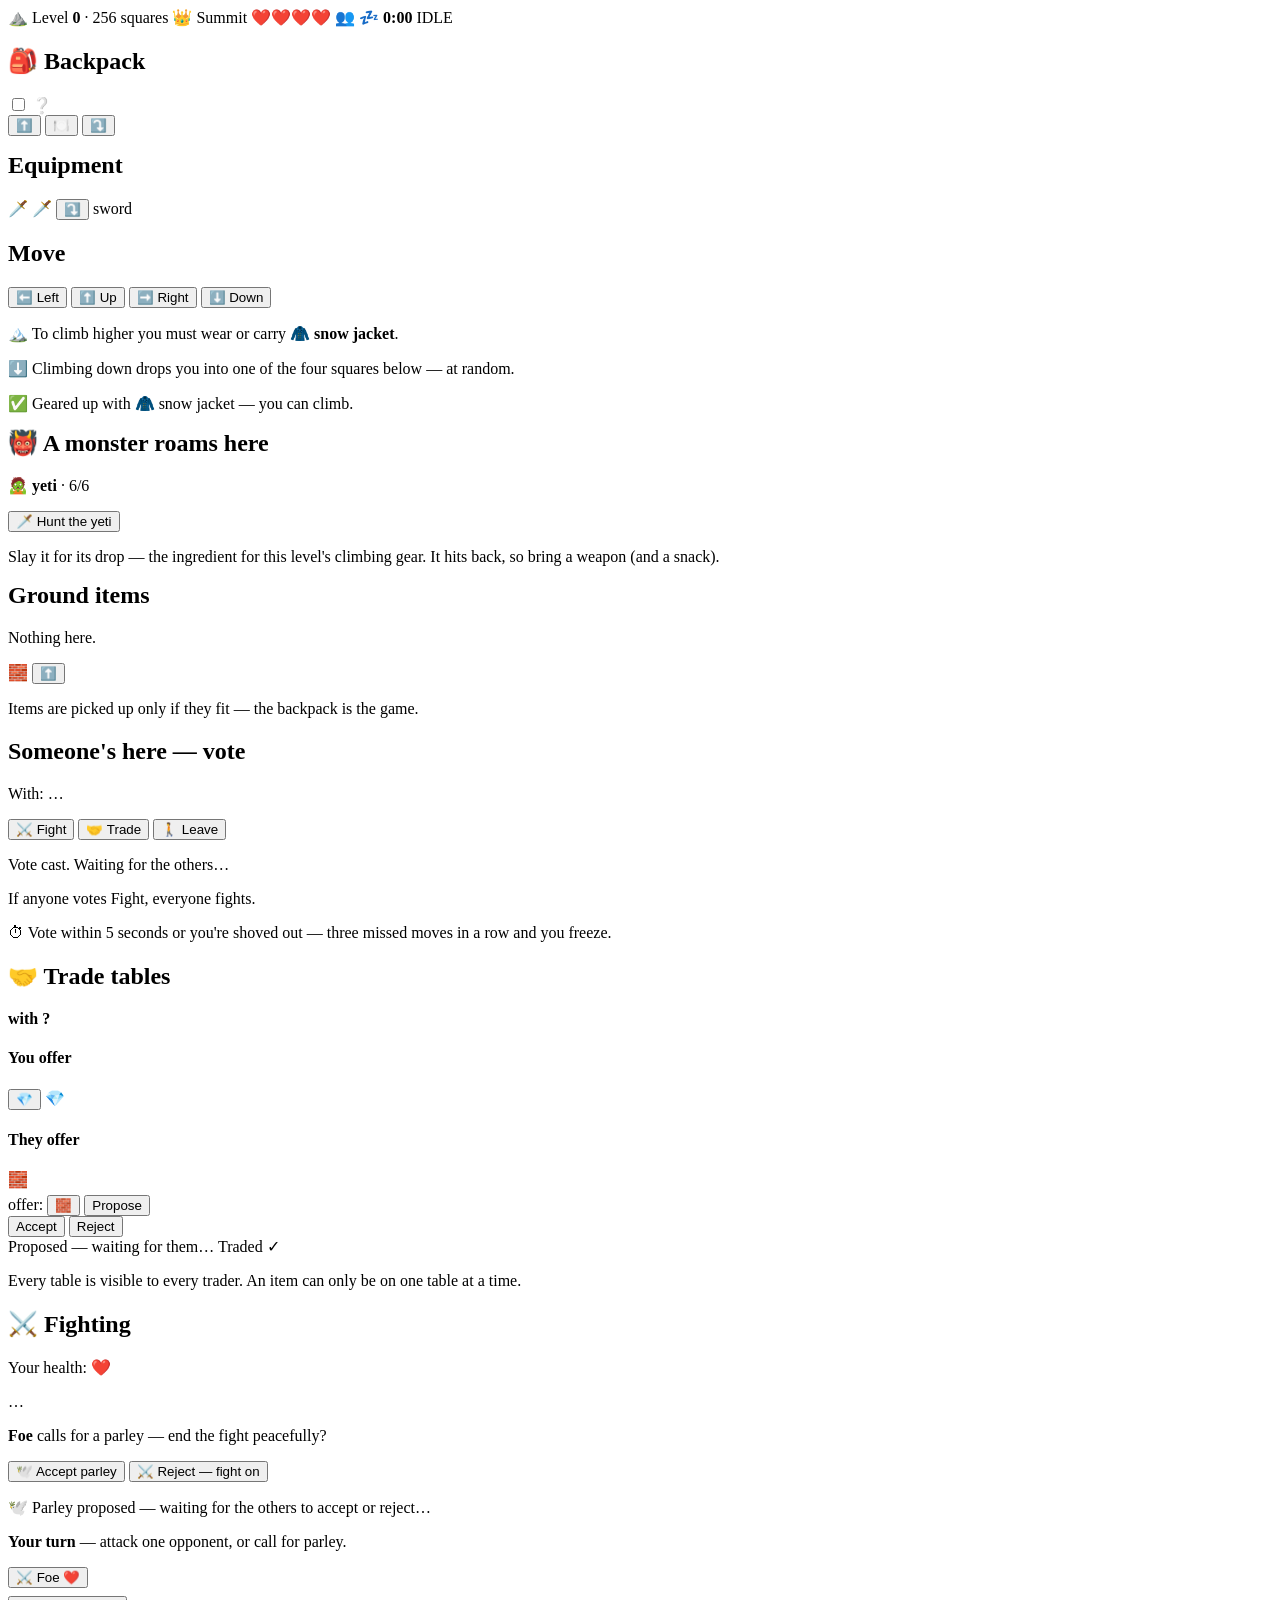
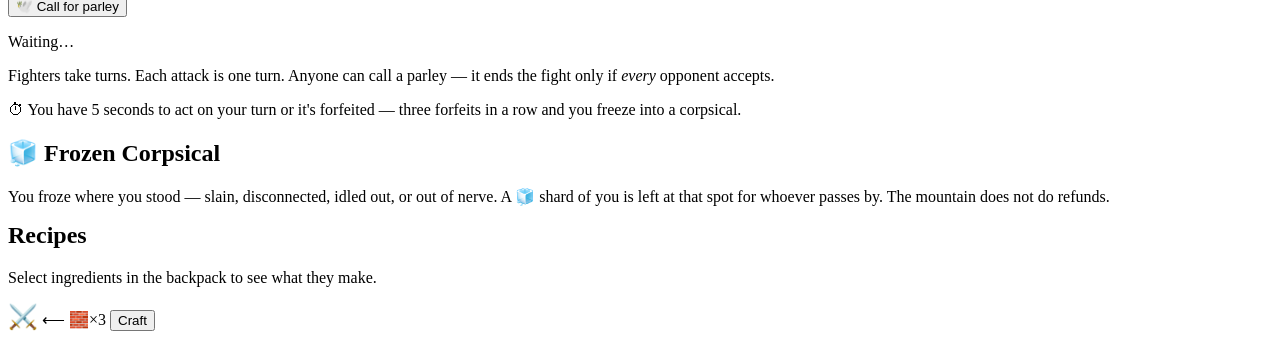
==== src/main/resources/templates/game.html @ 91d24371 "Unify item-move buttons: ⬆️ takes, ⤵️ puts down One consistent gesture for moving items everywhere: " ====
<!DOCTYPE html>
<html lang="en" xmlns:th="http://www.thymeleaf.org">
<head>
    <meta charset="UTF-8">
    <meta name="viewport" content="width=device-width, initial-scale=1">
    <title>⚔️ InventoryQuest</title>
    <link rel="stylesheet" th:href="@{/css/game.css}">
    <script th:src="@{/webjars/htmx.org/dist/htmx.min.js}"></script>
    <script th:src="@{/webjars/htmx.org/dist/ext/ws.js}"></script>
    <script>
      // Live idle countdown. The status strip carries #idle-timer with data-remaining (seconds).
      // This ticks it down once a second; every htmx swap re-renders the strip and reseeds it, so
      // any action resets the clock. When it reaches zero the server has frozen you into a
      // corpsical, and your context panel updates over the WebSocket.
      setInterval(function () {
        var el = document.getElementById('idle-timer');
        if (!el) return;
        var r = parseInt(el.getAttribute('data-remaining') || '0', 10);
        if (r > 0) { r -= 1; el.setAttribute('data-remaining', String(r)); }
        var m = Math.floor(r / 60), s = r % 60;
        el.textContent = m + ':' + (s < 10 ? '0' + s : s);
        var wrap = el.closest('.idle');
        if (wrap) { wrap.classList.toggle('warn', r <= 30); }
      }, 1000);
    </script>
</head>
<body>

<!-- ═══ SCREEN (whole board; re-rendered by every htmx action) ═══════════════════════ -->
<div th:fragment="screen" id="screen" hx-ext="ws"
     th:attr="ws-connect=@{/ws(playerId=${s.player.id},level=${s.player.level},index=${s.player.squareIndex})}">
  <div class="wrap">

    <!-- Status strip: elevation, health, state badge — always agrees with the panel -->
    <div class="strip">
      <span>⛰️ Level <b th:text="${s.player.level}">0</b> · <span th:text="${s.squareCount}">256</span> squares</span>
      <span class="crown" th:if="${s.squareCount == 1}" title="The summit — last square standing">👑 Summit</span>
      <span class="hearts" th:text="${s.hearts}">❤️❤️❤️❤️</span>
      <span class="muted" th:if="${s.occupantCount > 1}" th:text="'👥 ' + ${s.occupantCount} + ' here'">👥</span>
      <span class="idle" th:unless="${s.state.name() == 'ELIMINATED'}"
            title="You freeze if idle this long — any action resets it">
        💤 <b id="idle-timer" th:attr="data-remaining=${s.idleSeconds}">10:00</b></span>
      <span class="badge" th:classappend="${s.state}" th:text="${s.state}">IDLE</span>
    </div>

    <div class="msg" th:text="${s.message}"></div>

    <div class="board">
      <!-- LEFT: the backpack + equipment are on screen at all times, interactive in every state -->
      <div class="panel">
        <h2>🎒 Backpack</h2>
        <div id="craftform" class="backpack">
          <div th:each="i : ${#numbers.sequence(1,30)}" class="slot-bg"></div>
          <div th:each="item : ${s.player.backpack.items}" class="item"
               th:classappend="${s.selected.contains(item.id)} ? 'selected'"
               th:style="|grid-row:${item.row + 1} / span ${item.type.size}; grid-column:${item.col + 1} / span ${item.type.size};|">
            <label class="emoji">
              <input type="checkbox" name="sel" th:value="${item.id}"/>
              <span th:text="${item.type.emoji}">❔</span>
            </label>
            <div class="acts">
              <button th:if="${item.type.equippable}" title="equip"
                      th:attr="hx-post=@{/game/{id}/equip/{iid}(id=${s.player.id},iid=${item.id})}"
                      hx-target="#screen" hx-swap="outerHTML">⬆️</button>
              <button th:if="${item.type.food}" title="eat"
                      th:attr="hx-post=@{/game/{id}/eat/{iid}(id=${s.player.id},iid=${item.id})}"
                      hx-target="#screen" hx-swap="outerHTML">🍽️</button>
              <button title="drop"
                      th:attr="hx-post=@{/game/{id}/drop/{iid}(id=${s.player.id},iid=${item.id})}"
                      hx-target="#screen" hx-swap="outerHTML">⤵️</button>
            </div>
          </div>
        </div>

        <h2 style="margin-top:16px;">Equipment</h2>
        <div class="equipment">
          <div class="eqslot" th:each="slot : ${T(com.example.inventoryquest.item.EquipSlot).values()}">
            <span th:with="worn=${s.player.equipment.get(slot)}">
              <span th:if="${worn != null}" th:text="${worn.type.emoji}">🗡️</span>
              <span th:unless="${worn != null}" class="muted" th:text="${slot.emoji}">🗡️</span>
            </span>
            <button class="deco" th:if="${s.player.equipment.get(slot) != null}" title="unequip"
                    th:attr="hx-post=@{/game/{id}/unequip/{slot}(id=${s.player.id},slot=${slot})}"
                    hx-target="#screen" hx-swap="outerHTML">⤵️</button>
            <span class="label" th:text="${slot.name().toLowerCase()}">sword</span>
          </div>
        </div>
      </div>

      <!-- RIGHT: state-specific context panel (nested fragment; also fetched alone on a WS nudge) -->
      <div th:fragment="contextPanel" id="context-panel" class="panel">

        <!-- IDLE / MUST_MOVE: movement + ground items -->
        <div th:if="${s.state.name() == 'IDLE' or s.state.name() == 'MUST_MOVE'}">
          <h2 th:text="${s.state.name() == 'MUST_MOVE'} ? 'You voted Leave — move' : 'Move'">Move</h2>
          <div class="moves">
            <button th:attr="hx-post=@{/game/{id}/move(id=${s.player.id},direction='LEFT')}"
                    hx-target="#screen" hx-swap="outerHTML">⬅️ Left</button>
            <button th:attr="hx-post=@{/game/{id}/move(id=${s.player.id},direction='UP')}"
                    th:disabled="${!s.canClimb or !s.readyToClimb}" hx-target="#screen" hx-swap="outerHTML">⬆️ Up</button>
            <button th:attr="hx-post=@{/game/{id}/move(id=${s.player.id},direction='RIGHT')}"
                    hx-target="#screen" hx-swap="outerHTML">➡️ Right</button>
            <button th:attr="hx-post=@{/game/{id}/move(id=${s.player.id},direction='DOWN')}"
                    th:disabled="${s.player.level == 0}" hx-target="#screen" hx-swap="outerHTML">⬇️ Down</button>
          </div>
          <p class="hint" th:if="${s.canClimb and !s.readyToClimb}">
            🏔️ To climb higher you must wear or carry <b th:text="${s.climbGear}">🧥 snow jacket</b>.</p>
          <p class="hint" th:if="${s.player.level > 0}">⬇️ Climbing down drops you into one of the four
            squares below — at random.</p>
          <p class="hint" th:if="${s.canClimb and s.readyToClimb and s.climbGear != null}">
            ✅ Geared up with <span th:text="${s.climbGear}">🧥 snow jacket</span> — you can climb.</p>

          <div th:if="${s.state.name() == 'IDLE'}">
            <div th:if="${s.monster != null}" class="monster">
              <h2 style="margin-top:16px;">👹 A monster roams here</h2>
              <p><span class="memoji" th:text="${s.monster.emoji}">🧟</span>
                <b th:text="${s.monster.name}">yeti</b>
                <span class="muted" th:text="'· ' + ${s.monster.hp} + '/' + ${s.monster.maxHp} + ' HP'">· 6/6</span></p>
              <button class="danger" th:attr="hx-post=@{/game/{id}/hunt(id=${s.player.id})}"
                      hx-target="#screen" hx-swap="outerHTML">
                🗡️ Hunt the <span th:text="${s.monster.name}">yeti</span></button>
              <p class="hint">Slay it for its drop — the ingredient for this level's climbing gear.
                It hits back, so bring a weapon (and a snack).</p>
            </div>

            <h2 style="margin-top:16px;">Ground items</h2>
            <p class="muted" th:if="${s.ground.isEmpty()}">Nothing here.</p>
            <div class="ground">
              <div class="g" th:each="g : ${s.ground}">
                <span class="emoji" th:text="${g.emoji}">🧱</span>
                <button class="deco" th:disabled="${!g.fits}"
                        th:title="${g.fits} ? 'pick up' : 'no room in your backpack'"
                        th:attr="hx-post=@{/game/{id}/pickup/{iid}(id=${s.player.id},iid=${g.id})}"
                        hx-target="#screen" hx-swap="outerHTML">⬆️</button>
              </div>
            </div>
            <p class="hint">Items are picked up only if they fit — the backpack is the game.</p>
          </div>
        </div>

        <!-- VOTING -->
        <div th:if="${s.state.name() == 'VOTING'}">
          <h2>Someone's here — vote</h2>
          <p class="muted">With: <span th:text="${#strings.listJoin(s.others, ', ')}">…</span></p>
          <div class="votes">
            <button class="danger" th:disabled="${s.hasVoted}"
                    th:attr="hx-post=@{/game/{id}/vote(id=${s.player.id},option='FIGHT')}"
                    hx-target="#screen" hx-swap="outerHTML">⚔️ Fight</button>
            <button th:disabled="${s.hasVoted}"
                    th:attr="hx-post=@{/game/{id}/vote(id=${s.player.id},option='TRADE')}"
                    hx-target="#screen" hx-swap="outerHTML">🤝 Trade</button>
            <button th:disabled="${s.hasVoted}"
                    th:attr="hx-post=@{/game/{id}/vote(id=${s.player.id},option='LEAVE')}"
                    hx-target="#screen" hx-swap="outerHTML">🚶 Leave</button>
          </div>
          <p class="hint" th:if="${s.hasVoted}">Vote cast. Waiting for the others…</p>
          <p class="hint">If anyone votes Fight, everyone fights.</p>
          <p class="hint">⏱ Vote within 5 seconds or you're shoved out — three missed moves in a
            row and you freeze.</p>
        </div>

        <!-- TRADING -->
        <div th:if="${s.state.name() == 'TRADING'}">
          <h2>🤝 Trade tables</h2>
          <div class="tables">
            <div class="table" th:each="t : ${s.tradeTables}">
              <div><b>with <span th:text="${t.opponentName}">?</span></b>
                <span class="muted" th:text="' · ' + ${t.state}"></span></div>
              <div class="sides">
                <div class="side"><h4>You offer</h4>
                  <button th:each="o : ${t.mine}" th:if="${t.state == 'OPEN'}"
                          th:attr="hx-post=@{/game/{id}/trade/{tid}/withdraw/{iid}(id=${s.player.id},tid=${t.tableId},iid=${o.itemId})}"
                          hx-target="#screen" hx-swap="outerHTML" th:text="${o.emoji}">💎</button>
                  <span th:each="o : ${t.mine}" th:unless="${t.state == 'OPEN'}" th:text="${o.emoji}">💎</span>
                </div>
                <div class="side"><h4>They offer</h4>
                  <span th:each="o : ${t.theirs}" th:text="${o.emoji}">🧱</span>
                </div>
              </div>
              <div th:if="${t.state == 'OPEN'}">
                <span class="muted">offer:</span>
                <button th:each="item : ${s.player.backpack.items}"
                        th:attr="hx-post=@{/game/{id}/trade/{tid}/offer/{iid}(id=${s.player.id},tid=${t.tableId},iid=${item.id})}"
                        hx-target="#screen" hx-swap="outerHTML" th:text="${item.type.emoji}">🧱</button>
                <button class="primary" style="margin-top:6px;"
                        th:attr="hx-post=@{/game/{id}/trade/{tid}/propose(id=${s.player.id},tid=${t.tableId})}"
                        hx-target="#screen" hx-swap="outerHTML">Propose</button>
              </div>
              <div th:if="${t.iCanAccept}">
                <button class="ok" th:attr="hx-post=@{/game/{id}/trade/{tid}/accept(id=${s.player.id},tid=${t.tableId})}"
                        hx-target="#screen" hx-swap="outerHTML">Accept</button>
                <button class="danger" th:attr="hx-post=@{/game/{id}/trade/{tid}/reject(id=${s.player.id},tid=${t.tableId})}"
                        hx-target="#screen" hx-swap="outerHTML">Reject</button>
              </div>
              <span class="muted" th:if="${t.state == 'PROPOSED' and t.iProposed}">Proposed — waiting for them…</span>
              <span class="ok" th:if="${t.state == 'ACCEPTED'}">Traded ✓</span>
            </div>
          </div>
          <p class="hint">Every table is visible to every trader. An item can only be on one table at a time.</p>
        </div>

        <!-- FIGHTING -->
        <div th:if="${s.state.name() == 'FIGHTING'}" th:with="f=${s.fight}">
          <h2>⚔️ Fighting</h2>
          <p>Your health: <span class="hearts" th:if="${f != null}" th:text="${f.hearts}">❤️</span></p>
          <p class="muted" th:if="${f != null}" th:text="${f.combatants} + ' combatants remain'">…</p>

          <div th:if="${f != null}">
            <!-- A parley I have to answer -->
            <div th:if="${f.iMustAnswer}">
              <p><b><span th:text="${f.parleyProposer}">Foe</span></b> calls for a parley — end the
                fight peacefully?</p>
              <button class="ok" th:attr="hx-post=@{/game/{id}/fight/parley/accept(id=${s.player.id})}"
                      hx-target="#screen" hx-swap="outerHTML">🕊️ Accept parley</button>
              <button class="danger" th:attr="hx-post=@{/game/{id}/fight/parley/reject(id=${s.player.id})}"
                      hx-target="#screen" hx-swap="outerHTML">⚔️ Reject — fight on</button>
            </div>

            <!-- I proposed a parley and am waiting on the others -->
            <p class="muted" th:if="${f.iProposedParley}">🕊️ Parley proposed — waiting for the others
              to accept or reject…</p>

            <!-- My turn: pick who to attack, or call for parley -->
            <div th:if="${f.myTurn}">
              <p><b>Your turn</b> — attack one opponent, or call for parley.</p>
              <div class="fighters">
                <button class="danger" th:each="o : ${f.opponents}"
                        th:attr="hx-post=@{/game/{id}/fight/attack/{tid}(id=${s.player.id},tid=${o.id})}"
                        hx-target="#screen" hx-swap="outerHTML">
                  ⚔️ <span th:text="${o.name}">Foe</span>
                  <span class="hearts" th:text="${o.hearts}">❤️</span>
                </button>
              </div>
              <button style="margin-top:8px;" th:attr="hx-post=@{/game/{id}/fight/parley(id=${s.player.id})}"
                      hx-target="#screen" hx-swap="outerHTML">🕊️ Call for parley</button>
            </div>

            <!-- Not my turn, no parley for me -->
            <p class="muted" th:if="${!f.myTurn and !f.iMustAnswer and !f.iProposedParley}"
               th:text="'Waiting for ' + ${f.currentTurnName} + ' to take their turn…'">Waiting…</p>
          </div>
          <p class="hint">Fighters take turns. Each attack is one turn. Anyone can call a parley —
            it ends the fight only if <em>every</em> opponent accepts.</p>
          <p class="hint">⏱ You have 5 seconds to act on your turn or it's forfeited — three
            forfeits in a row and you freeze into a corpsical.</p>
        </div>

        <!-- ELIMINATED (a frozen corpsical) -->
        <div th:if="${s.state.name() == 'ELIMINATED'}">
          <h2>🧊 Frozen Corpsical</h2>
          <p class="muted">You froze where you stood — slain, disconnected, idled out, or out of
            nerve. A 🧊 shard of you is left at that spot for whoever passes by. The mountain does
            not do refunds.</p>
        </div>

        <!-- Recipe panel: live filter over the current selection -->
        <div th:fragment="recipePanel" id="recipe-panel" class="recipes"
             th:attr="hx-get=@{/game/{id}/recipes(id=${s.player.id})}"
             hx-trigger="change from:#craftform" hx-include="#craftform"
             hx-target="#recipe-panel" hx-swap="outerHTML">
          <h2 style="margin-top:16px;">Recipes</h2>
          <p class="muted" th:if="${s.recipes.isEmpty()}">Select ingredients in the backpack to see what they make.</p>
          <div class="recipe" th:each="r : ${s.recipes}" th:classappend="${!r.craftable} ? 'dim'">
            <span style="font-size:24px;" th:text="${r.resultEmoji}">⚔️</span>
            <span class="arrow">⟵</span>
            <span th:each="ing : ${r.ingredients}" class="ing" th:classappend="${!ing.satisfied} ? 'missing'">
              <span th:text="${ing.emoji}">🧱</span><span class="muted" th:text="'×' + ${ing.need}">×3</span>
            </span>
            <button class="primary" style="margin-left:auto;" th:if="${r.craftable}"
                    th:attr="hx-post=@{/game/{id}/craft/{res}(id=${s.player.id},res=${r.resultName})}"
                    hx-target="#screen" hx-swap="outerHTML">Craft</button>
          </div>
        </div>
      </div>
    </div>
  </div>
  <!-- WebSocket nudge target: replaced out-of-band, then re-fetches this client's panel -->
  <div id="square-signal" style="display:none"></div>
</div>

</body>
</html>
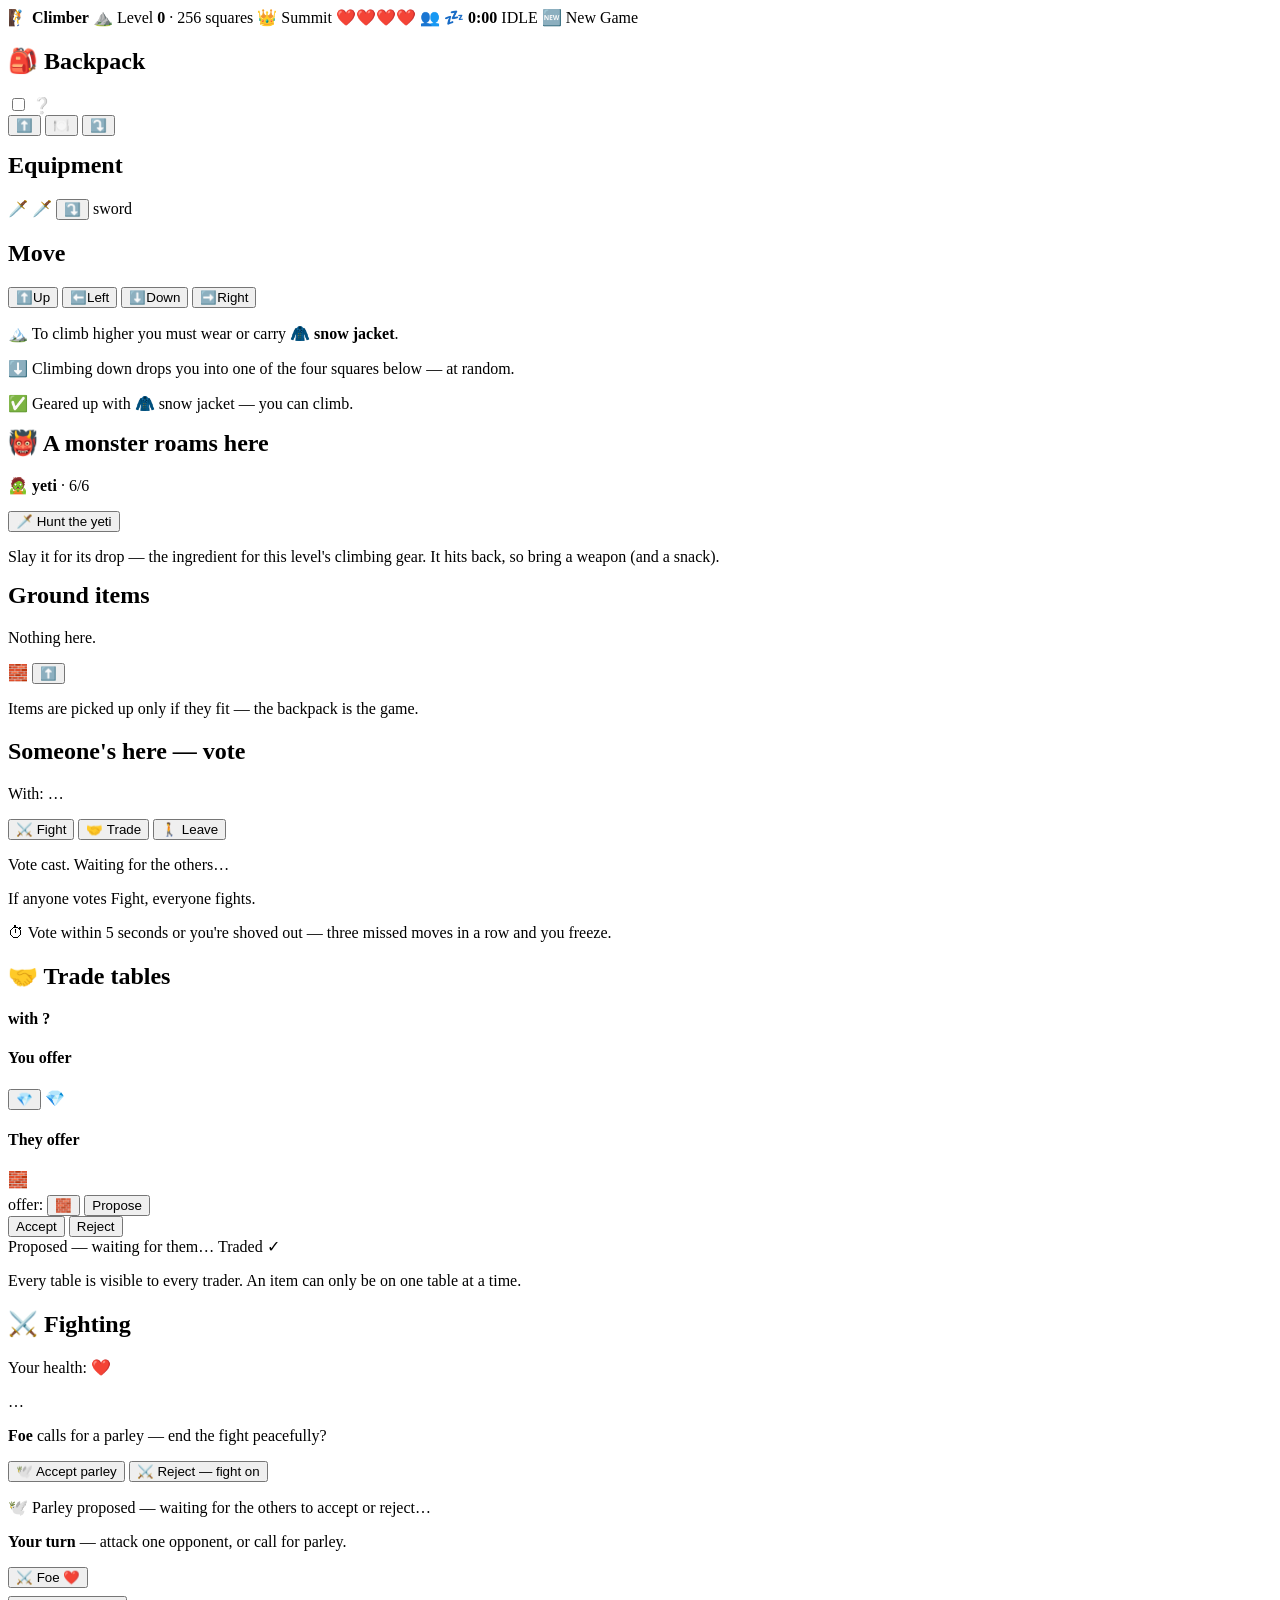
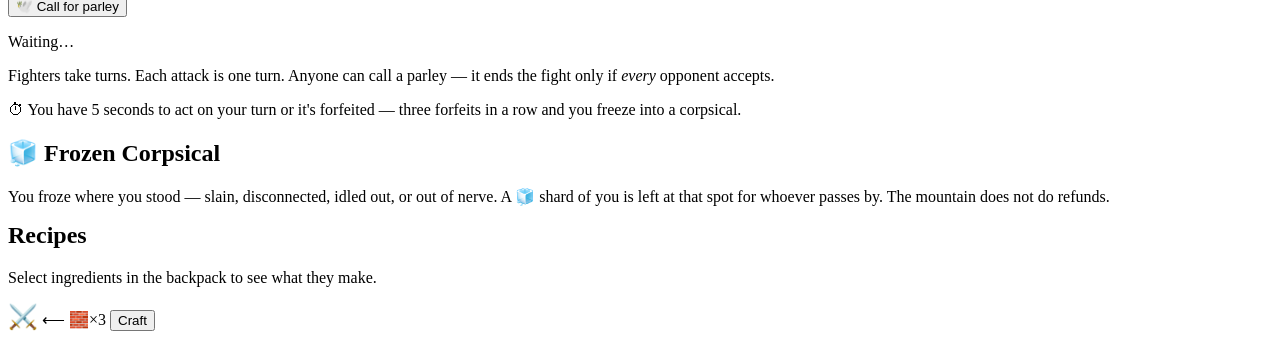
==== commit efd3a3be: "Status strip: character name + New Game; WASD-cross movement - Show the climber's name up top (🧗 <na" ====
--- a/src/main/resources/templates/game.html
+++ b/src/main/resources/templates/game.html
@@ -31,8 +31,9 @@
      th:attr="ws-connect=@{/ws(playerId=${s.player.id},level=${s.player.level},index=${s.player.squareIndex})}">
   <div class="wrap">
 
-    <!-- Status strip: elevation, health, state badge — always agrees with the panel -->
+    <!-- Status strip: who you are, elevation, health, state badge — always agrees with the panel -->
     <div class="strip">
+      <span class="who">🧗 <b th:text="${s.player.name}">Climber</b></span>
       <span>⛰️ Level <b th:text="${s.player.level}">0</b> · <span th:text="${s.squareCount}">256</span> squares</span>
       <span class="crown" th:if="${s.squareCount == 1}" title="The summit — last square standing">👑 Summit</span>
       <span class="hearts" th:text="${s.hearts}">❤️❤️❤️❤️</span>
@@ -41,6 +42,7 @@
             title="You freeze if idle this long — any action resets it">
         💤 <b id="idle-timer" th:attr="data-remaining=${s.idleSeconds}">10:00</b></span>
       <span class="badge" th:classappend="${s.state}" th:text="${s.state}">IDLE</span>
+      <a class="newgame" th:href="@{/}" title="Start a new game with a fresh climber">🆕 New Game</a>
     </div>
 
     <div class="msg" th:text="${s.message}"></div>
@@ -94,14 +96,16 @@
         <div th:if="${s.state.name() == 'IDLE' or s.state.name() == 'MUST_MOVE'}">
           <h2 th:text="${s.state.name() == 'MUST_MOVE'} ? 'You voted Leave — move' : 'Move'">Move</h2>
           <div class="moves">
-            <button th:attr="hx-post=@{/game/{id}/move(id=${s.player.id},direction='LEFT')}"
-                    hx-target="#screen" hx-swap="outerHTML">⬅️ Left</button>
-            <button th:attr="hx-post=@{/game/{id}/move(id=${s.player.id},direction='UP')}"
-                    th:disabled="${!s.canClimb or !s.readyToClimb}" hx-target="#screen" hx-swap="outerHTML">⬆️ Up</button>
-            <button th:attr="hx-post=@{/game/{id}/move(id=${s.player.id},direction='RIGHT')}"
-                    hx-target="#screen" hx-swap="outerHTML">➡️ Right</button>
-            <button th:attr="hx-post=@{/game/{id}/move(id=${s.player.id},direction='DOWN')}"
-                    th:disabled="${s.player.level == 0}" hx-target="#screen" hx-swap="outerHTML">⬇️ Down</button>
+            <button class="up" th:attr="hx-post=@{/game/{id}/move(id=${s.player.id},direction='UP')}"
+                    th:disabled="${!s.canClimb or !s.readyToClimb}" hx-target="#screen" hx-swap="outerHTML"
+                    title="Up (climb — gear required)">⬆️<span>Up</span></button>
+            <button class="left" th:attr="hx-post=@{/game/{id}/move(id=${s.player.id},direction='LEFT')}"
+                    hx-target="#screen" hx-swap="outerHTML" title="Left">⬅️<span>Left</span></button>
+            <button class="down" th:attr="hx-post=@{/game/{id}/move(id=${s.player.id},direction='DOWN')}"
+                    th:disabled="${s.player.level == 0}" hx-target="#screen" hx-swap="outerHTML"
+                    title="Down (climb down to a random square below)">⬇️<span>Down</span></button>
+            <button class="right" th:attr="hx-post=@{/game/{id}/move(id=${s.player.id},direction='RIGHT')}"
+                    hx-target="#screen" hx-swap="outerHTML" title="Right">➡️<span>Right</span></button>
           </div>
           <p class="hint" th:if="${s.canClimb and !s.readyToClimb}">
             🏔️ To climb higher you must wear or carry <b th:text="${s.climbGear}">🧥 snow jacket</b>.</p>
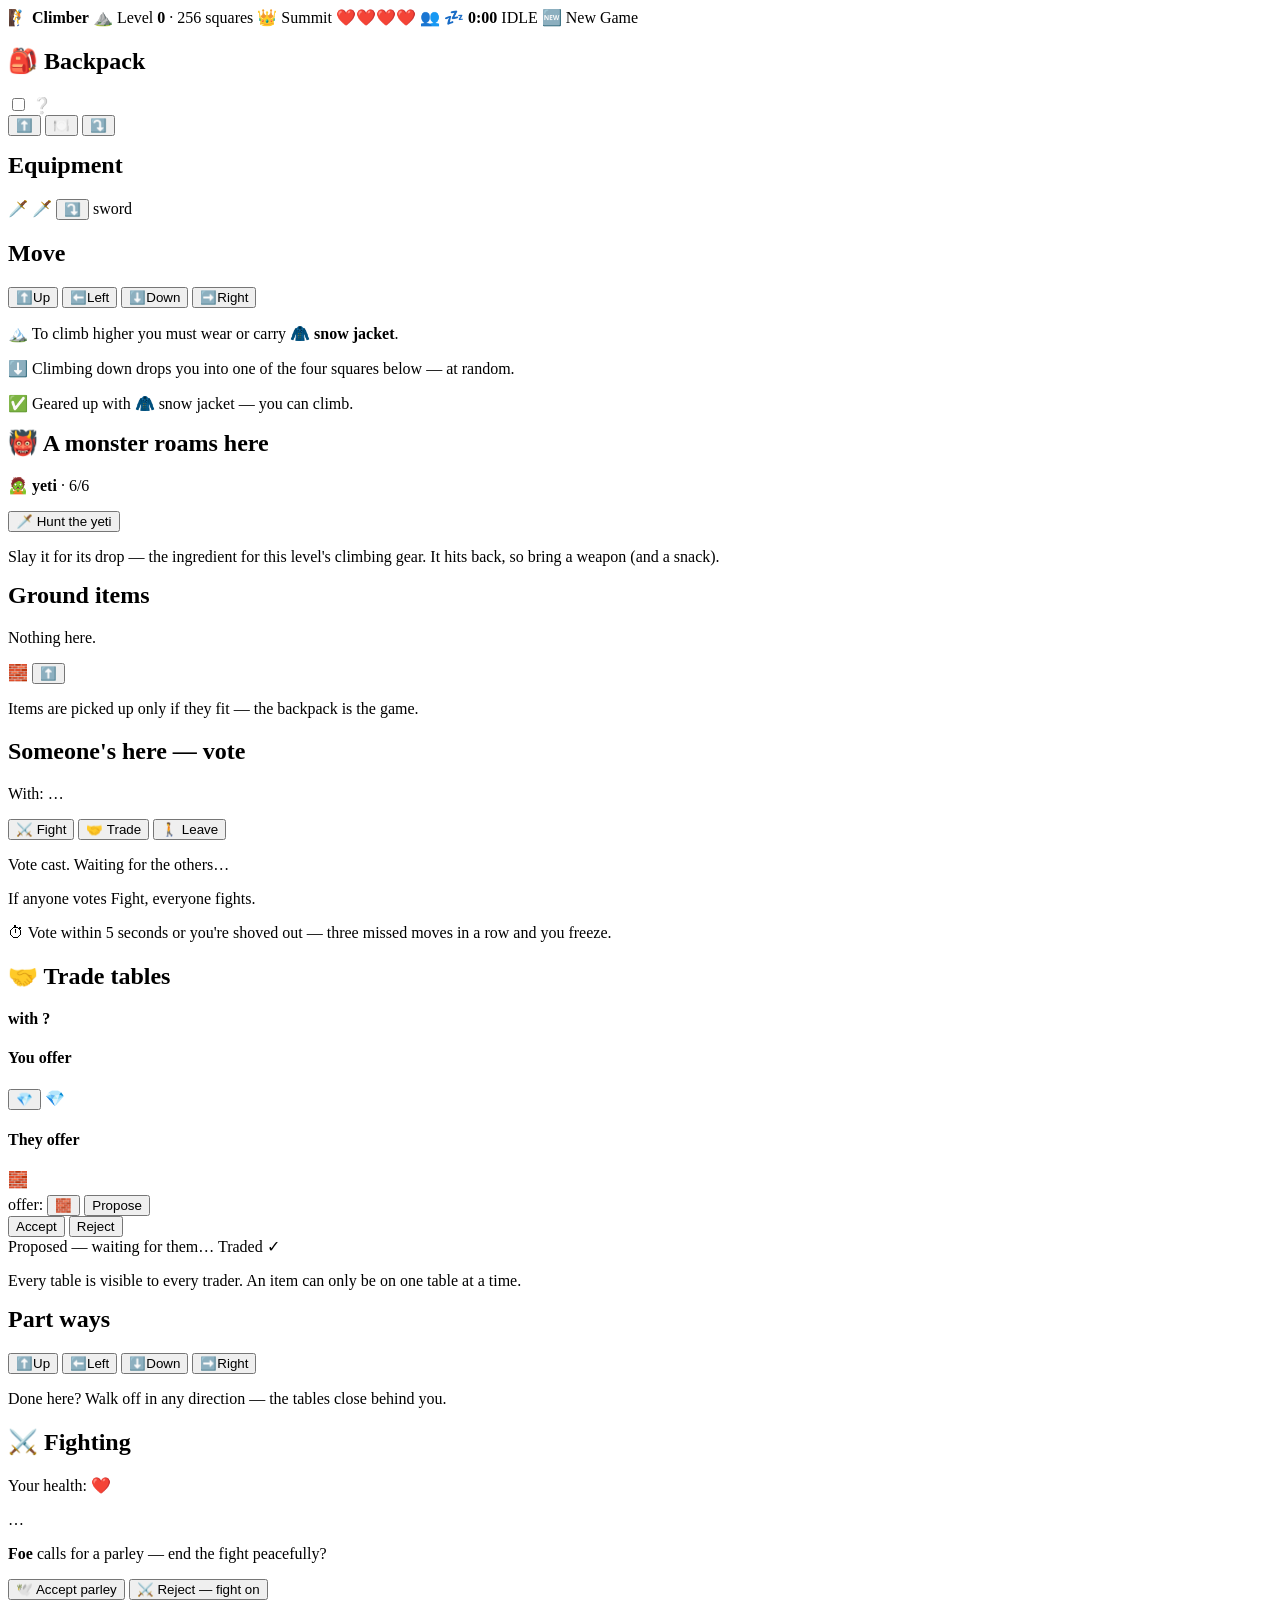
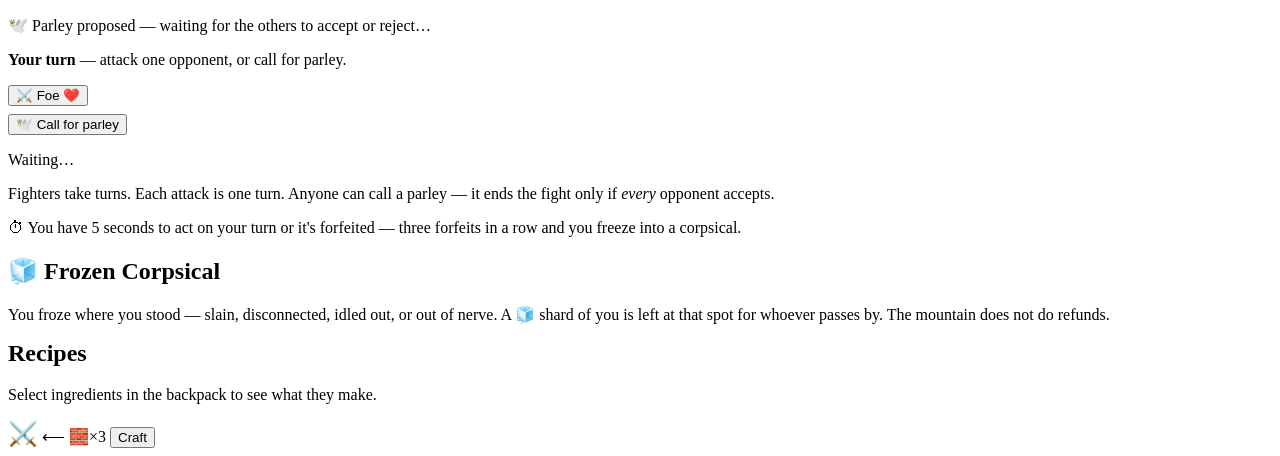
==== commit d661f86e: "Fix: let players leave the trade screen (part ways) Once a trade resolved, players were pinned in TR" ====
--- a/src/main/resources/templates/game.html
+++ b/src/main/resources/templates/game.html
@@ -201,6 +201,21 @@
             </div>
           </div>
           <p class="hint">Every table is visible to every trader. An item can only be on one table at a time.</p>
+
+          <h2 style="margin-top:16px;">Part ways</h2>
+          <div class="moves">
+            <button class="up" th:attr="hx-post=@{/game/{id}/move(id=${s.player.id},direction='UP')}"
+                    th:disabled="${!s.canClimb or !s.readyToClimb}" hx-target="#screen" hx-swap="outerHTML"
+                    title="Up (climb — gear required)">⬆️<span>Up</span></button>
+            <button class="left" th:attr="hx-post=@{/game/{id}/move(id=${s.player.id},direction='LEFT')}"
+                    hx-target="#screen" hx-swap="outerHTML" title="Left">⬅️<span>Left</span></button>
+            <button class="down" th:attr="hx-post=@{/game/{id}/move(id=${s.player.id},direction='DOWN')}"
+                    th:disabled="${s.player.level == 0}" hx-target="#screen" hx-swap="outerHTML"
+                    title="Down">⬇️<span>Down</span></button>
+            <button class="right" th:attr="hx-post=@{/game/{id}/move(id=${s.player.id},direction='RIGHT')}"
+                    hx-target="#screen" hx-swap="outerHTML" title="Right">➡️<span>Right</span></button>
+          </div>
+          <p class="hint">Done here? Walk off in any direction — the tables close behind you.</p>
         </div>
 
         <!-- FIGHTING -->
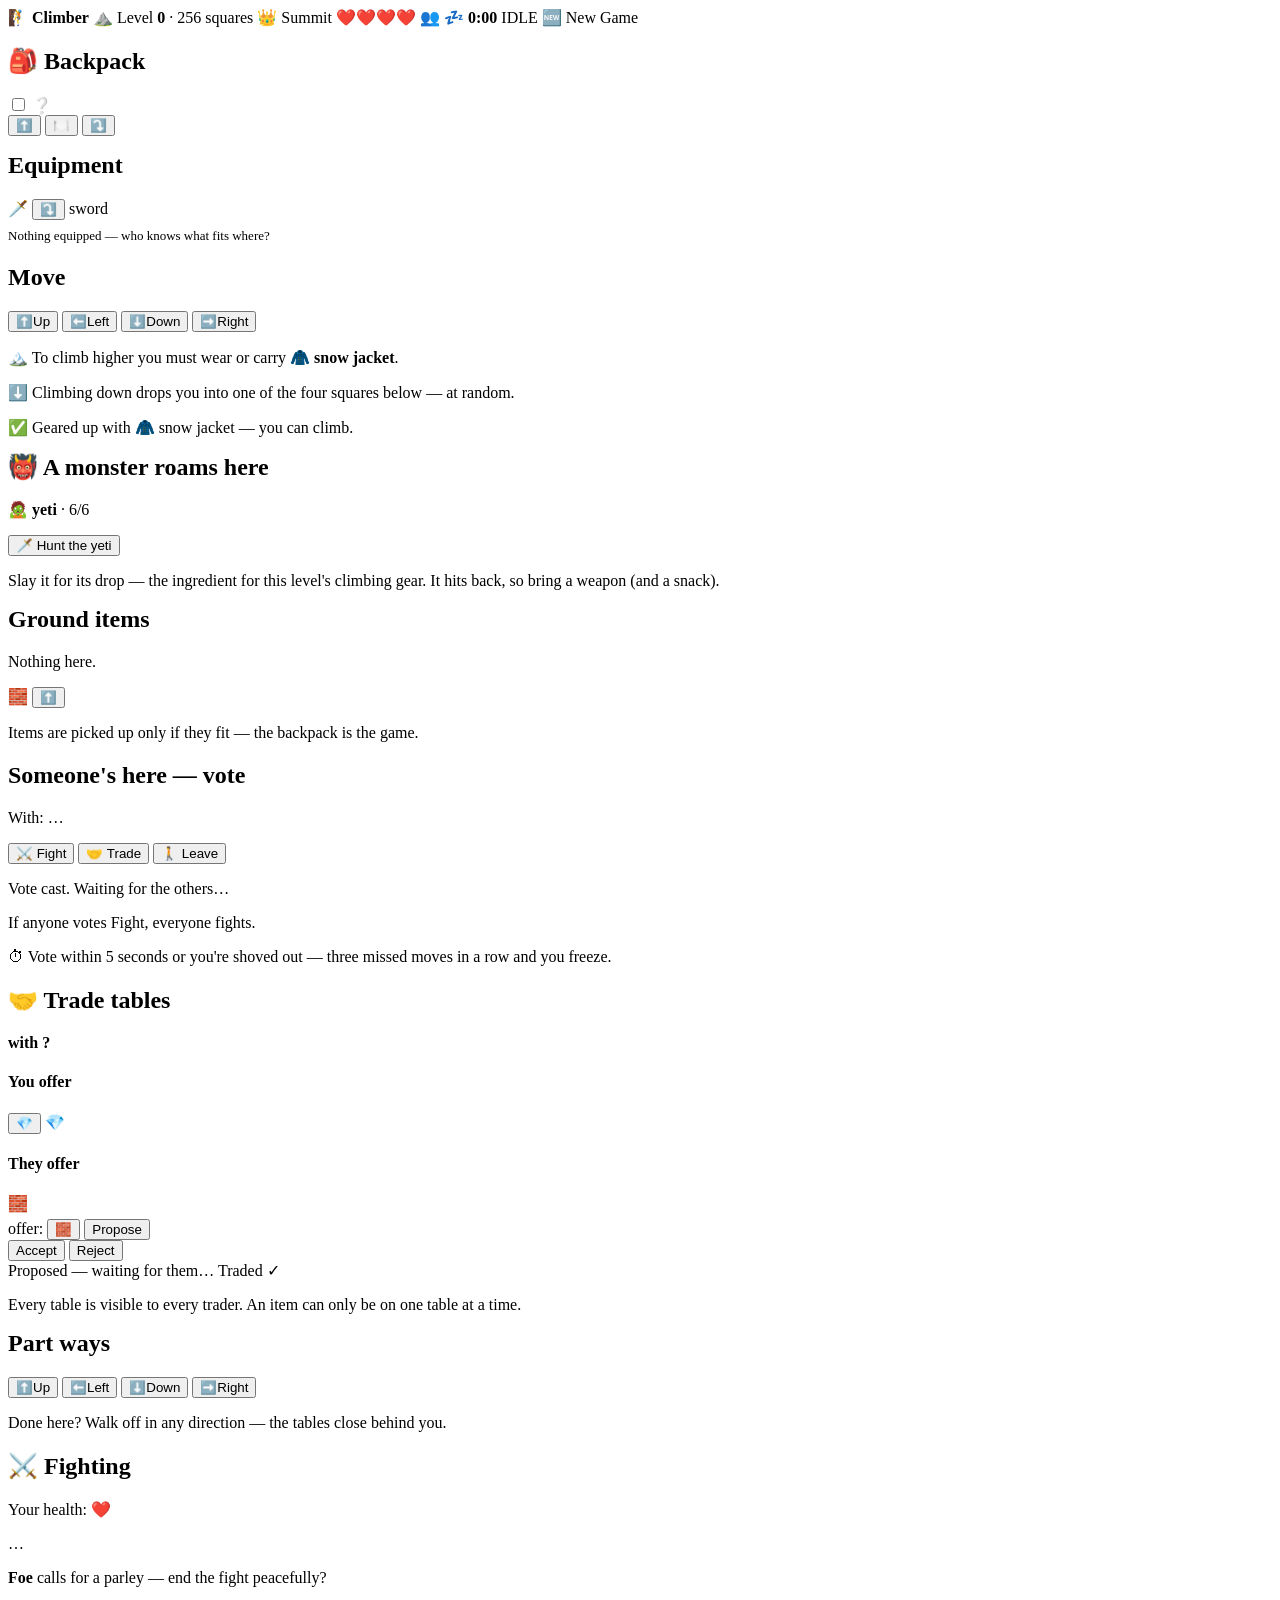
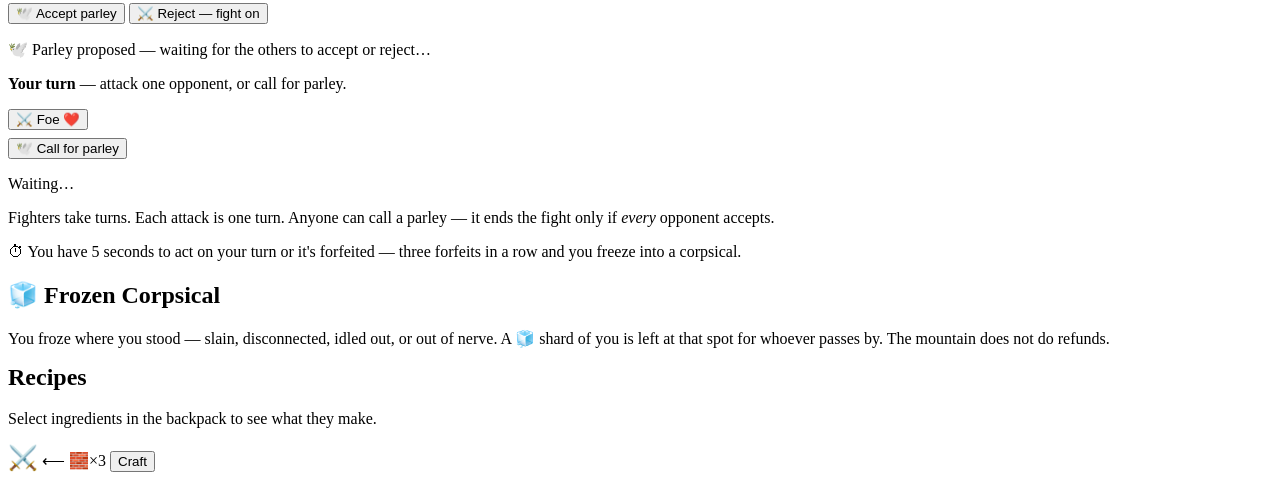
==== commit ca9a20ae: "Hide empty equipment slots — reveal them only when filled Instead of showing every slot's icon, rend" ====
--- a/src/main/resources/templates/game.html
+++ b/src/main/resources/templates/game.html
@@ -75,18 +75,19 @@
         </div>
 
         <h2 style="margin-top:16px;">Equipment</h2>
+        <!-- Only occupied slots show — an empty slot stays hidden until you equip something for it,
+             so which slots even exist is part of the mystery. -->
         <div class="equipment">
-          <div class="eqslot" th:each="slot : ${T(com.example.inventoryquest.item.EquipSlot).values()}">
-            <span th:with="worn=${s.player.equipment.get(slot)}">
-              <span th:if="${worn != null}" th:text="${worn.type.emoji}">🗡️</span>
-              <span th:unless="${worn != null}" class="muted" th:text="${slot.emoji}">🗡️</span>
-            </span>
-            <button class="deco" th:if="${s.player.equipment.get(slot) != null}" title="unequip"
-                    th:attr="hx-post=@{/game/{id}/unequip/{slot}(id=${s.player.id},slot=${slot})}"
+          <div class="eqslot" th:each="e : ${s.player.equipment}">
+            <span th:text="${e.value.type.emoji}">🗡️</span>
+            <button class="deco" title="unequip"
+                    th:attr="hx-post=@{/game/{id}/unequip/{slot}(id=${s.player.id},slot=${e.key})}"
                     hx-target="#screen" hx-swap="outerHTML">⤵️</button>
-            <span class="label" th:text="${slot.name().toLowerCase()}">sword</span>
-          </div>
-        </div>
+            <span class="label" th:text="${e.key.name().toLowerCase()}">sword</span>
+          </div>
+        </div>
+        <p class="muted" th:if="${s.player.equipment.isEmpty()}" style="font-size:13px; margin-top:8px;">
+          Nothing equipped — who knows what fits where?</p>
       </div>
 
       <!-- RIGHT: state-specific context panel (nested fragment; also fetched alone on a WS nudge) -->
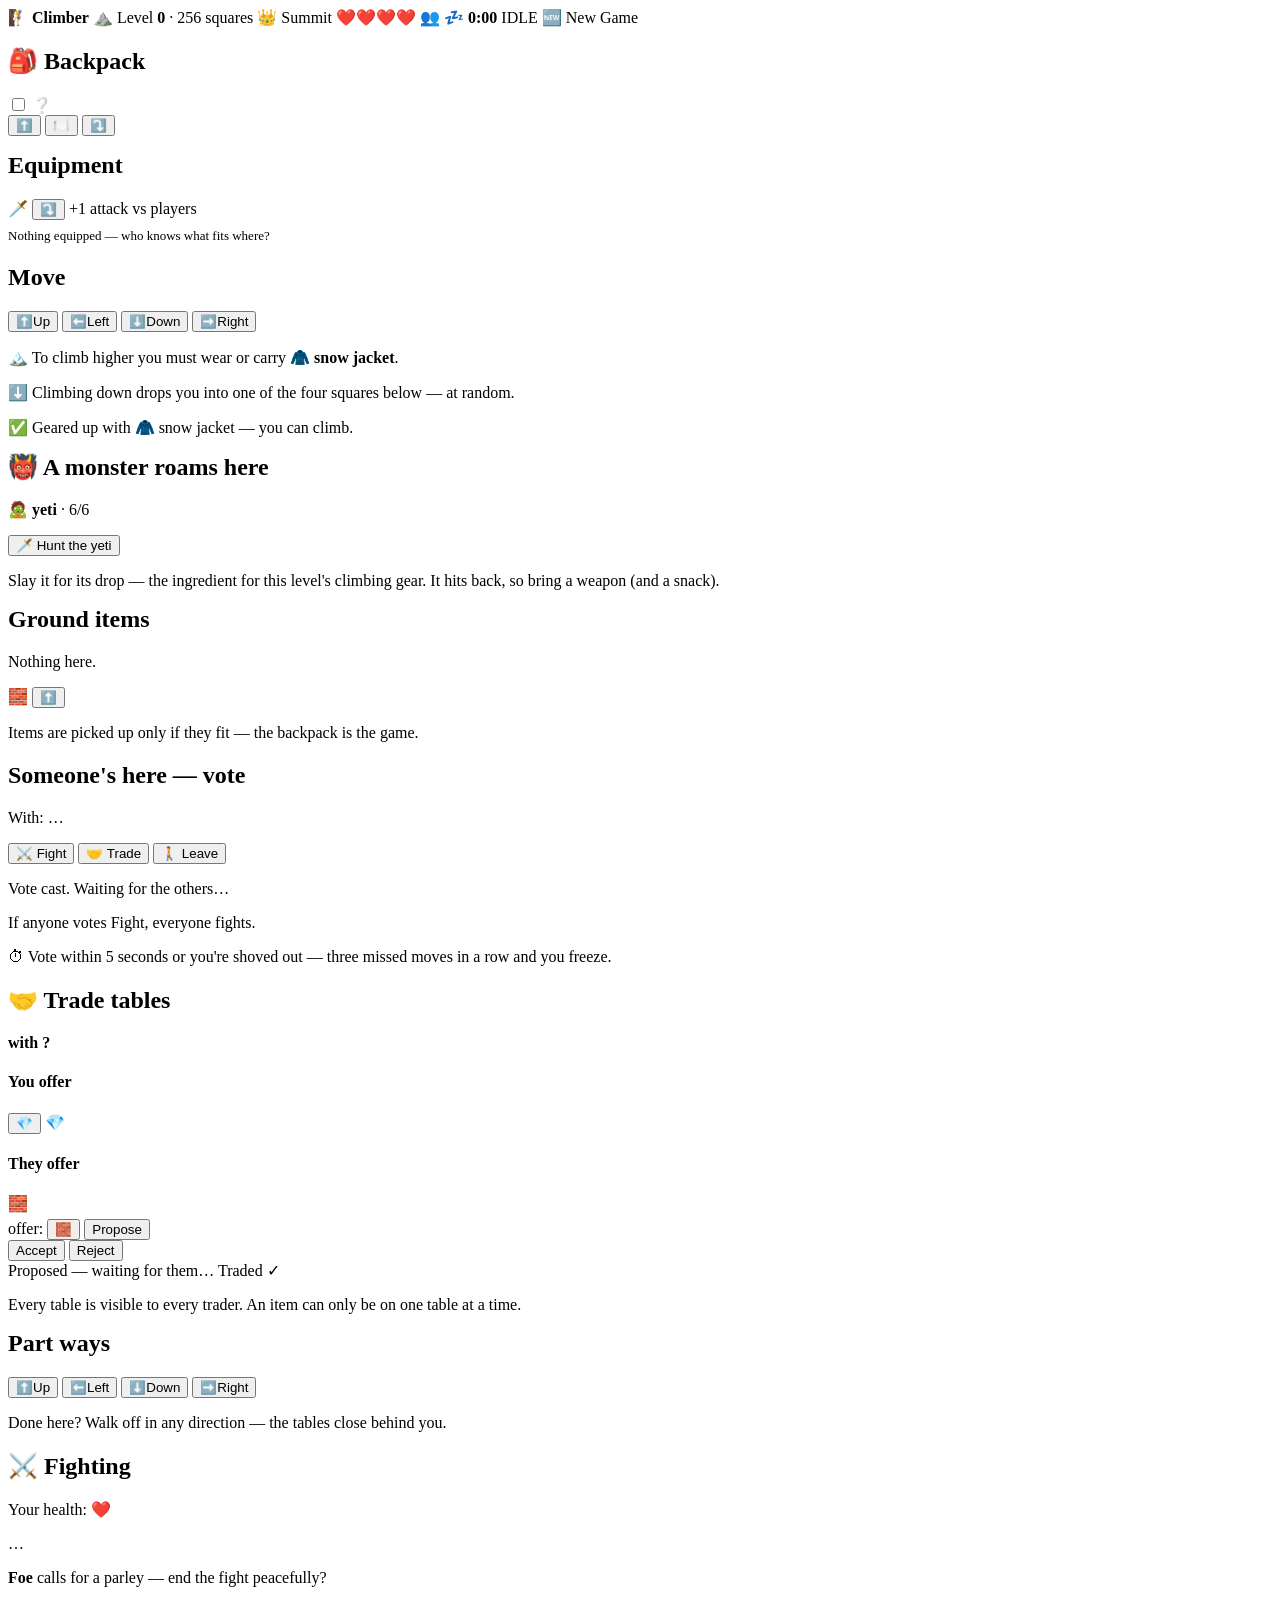
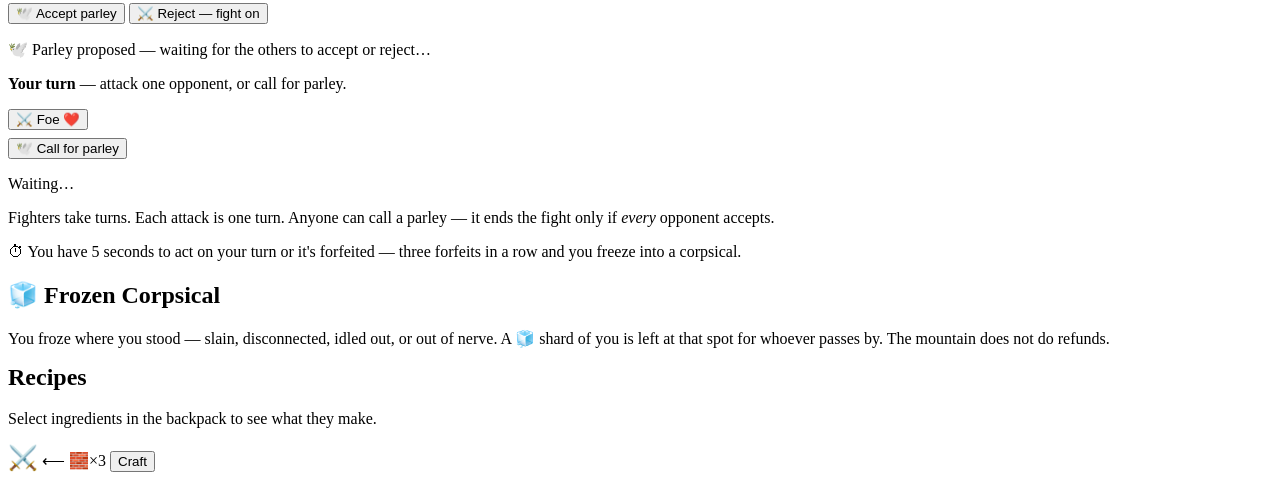
==== commit e88c4be1: "Show each equipped slot's perk once it's filled Now that equipment has effects, surface them — but o" ====
--- a/src/main/resources/templates/game.html
+++ b/src/main/resources/templates/game.html
@@ -78,12 +78,13 @@
         <!-- Only occupied slots show — an empty slot stays hidden until you equip something for it,
              so which slots even exist is part of the mystery. -->
         <div class="equipment">
-          <div class="eqslot" th:each="e : ${s.player.equipment}">
+          <div class="eqslot" th:each="e : ${s.player.equipment}"
+               th:title="${e.key.name().toLowerCase() + ' — ' + e.key.perk()}">
             <span th:text="${e.value.type.emoji}">🗡️</span>
             <button class="deco" title="unequip"
                     th:attr="hx-post=@{/game/{id}/unequip/{slot}(id=${s.player.id},slot=${e.key})}"
                     hx-target="#screen" hx-swap="outerHTML">⤵️</button>
-            <span class="label" th:text="${e.key.name().toLowerCase()}">sword</span>
+            <span class="label" th:text="${e.key.perk()}">+1 attack vs players</span>
           </div>
         </div>
         <p class="muted" th:if="${s.player.equipment.isEmpty()}" style="font-size:13px; margin-top:8px;">
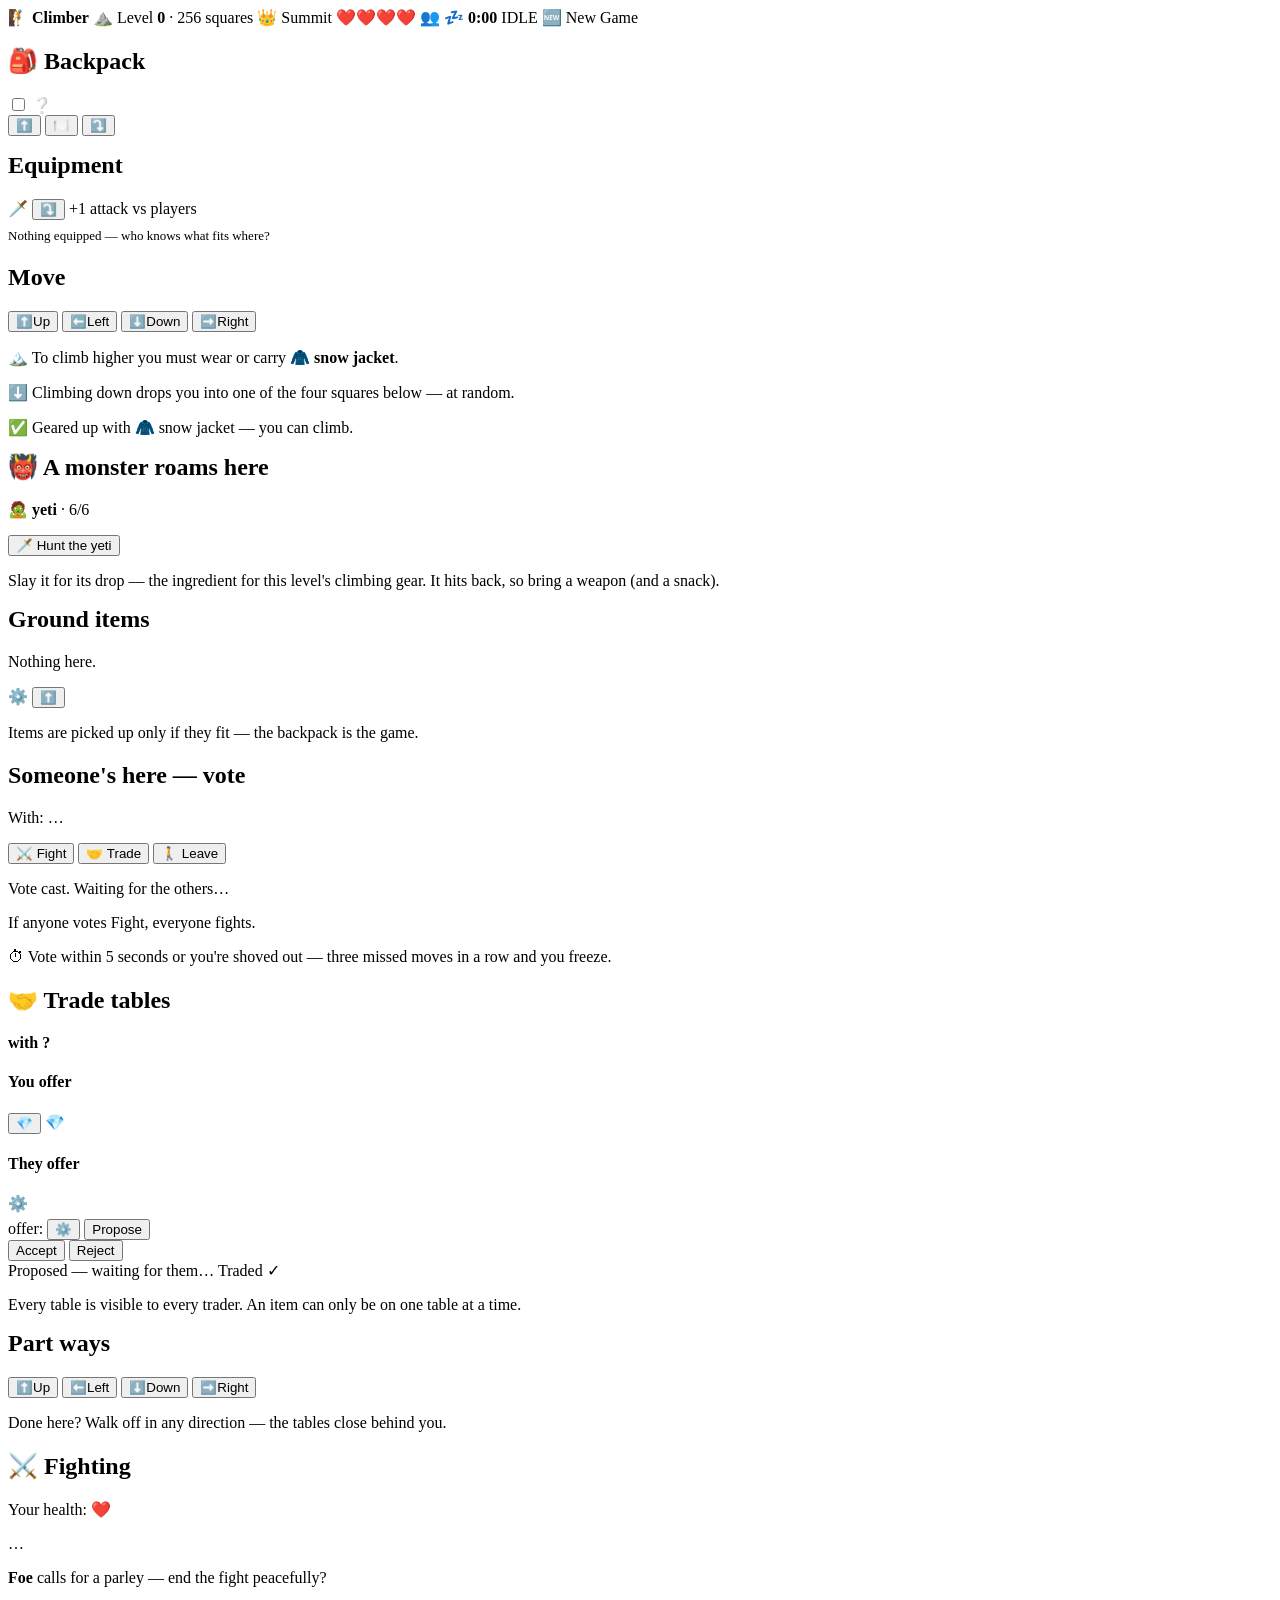
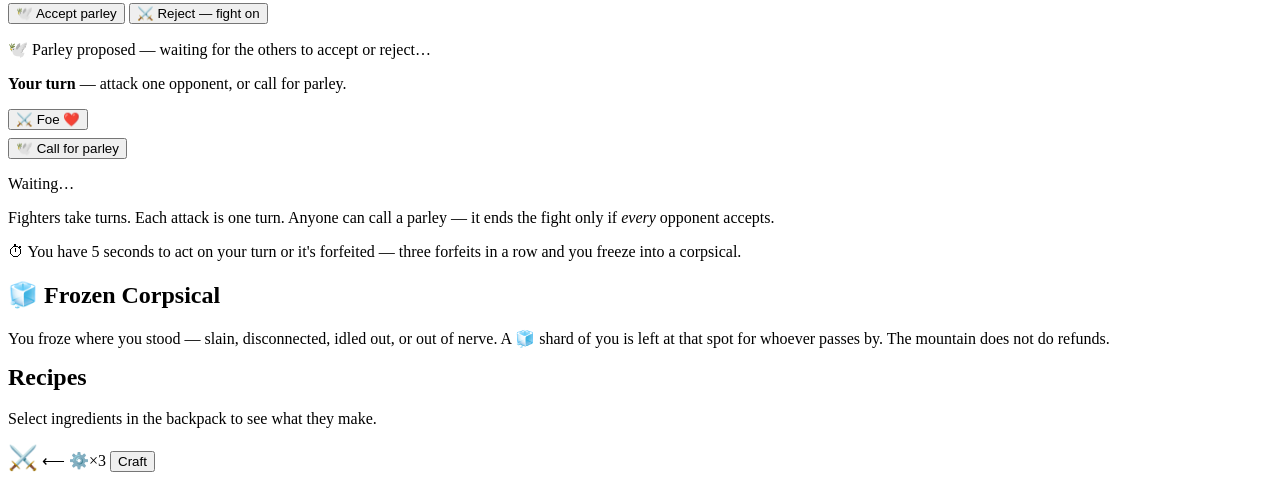
==== commit e9ff306b: "Replace 🧱 iron bar with ⚙️ metal scrap across all recipes 🧱 read poorly in weapon/gear recipes. Meta" ====
--- a/src/main/resources/templates/game.html
+++ b/src/main/resources/templates/game.html
@@ -133,7 +133,7 @@
             <p class="muted" th:if="${s.ground.isEmpty()}">Nothing here.</p>
             <div class="ground">
               <div class="g" th:each="g : ${s.ground}">
-                <span class="emoji" th:text="${g.emoji}">🧱</span>
+                <span class="emoji" th:text="${g.emoji}">⚙️</span>
                 <button class="deco" th:disabled="${!g.fits}"
                         th:title="${g.fits} ? 'pick up' : 'no room in your backpack'"
                         th:attr="hx-post=@{/game/{id}/pickup/{iid}(id=${s.player.id},iid=${g.id})}"
@@ -180,14 +180,14 @@
                   <span th:each="o : ${t.mine}" th:unless="${t.state == 'OPEN'}" th:text="${o.emoji}">💎</span>
                 </div>
                 <div class="side"><h4>They offer</h4>
-                  <span th:each="o : ${t.theirs}" th:text="${o.emoji}">🧱</span>
+                  <span th:each="o : ${t.theirs}" th:text="${o.emoji}">⚙️</span>
                 </div>
               </div>
               <div th:if="${t.state == 'OPEN'}">
                 <span class="muted">offer:</span>
                 <button th:each="item : ${s.player.backpack.items}"
                         th:attr="hx-post=@{/game/{id}/trade/{tid}/offer/{iid}(id=${s.player.id},tid=${t.tableId},iid=${item.id})}"
-                        hx-target="#screen" hx-swap="outerHTML" th:text="${item.type.emoji}">🧱</button>
+                        hx-target="#screen" hx-swap="outerHTML" th:text="${item.type.emoji}">⚙️</button>
                 <button class="primary" style="margin-top:6px;"
                         th:attr="hx-post=@{/game/{id}/trade/{tid}/propose(id=${s.player.id},tid=${t.tableId})}"
                         hx-target="#screen" hx-swap="outerHTML">Propose</button>
@@ -284,8 +284,9 @@
           <div class="recipe" th:each="r : ${s.recipes}" th:classappend="${!r.craftable} ? 'dim'">
             <span style="font-size:24px;" th:text="${r.resultEmoji}">⚔️</span>
             <span class="arrow">⟵</span>
-            <span th:each="ing : ${r.ingredients}" class="ing" th:classappend="${!ing.satisfied} ? 'missing'">
-              <span th:text="${ing.emoji}">🧱</span><span class="muted" th:text="'×' + ${ing.need}">×3</span>
+            <span th:each="ing : ${r.ingredients}" class="ing" th:classappend="${!ing.satisfied} ? 'missing'"
+                  th:title="${ing.found} ? null : 'an ingredient you haven\'t found yet'">
+              <span th:text="${ing.found ? ing.emoji : '❓'}">⚙️</span><span class="muted" th:text="'×' + ${ing.need}">×3</span>
             </span>
             <button class="primary" style="margin-left:auto;" th:if="${r.craftable}"
                     th:attr="hx-post=@{/game/{id}/craft/{res}(id=${s.player.id},res=${r.resultName})}"
